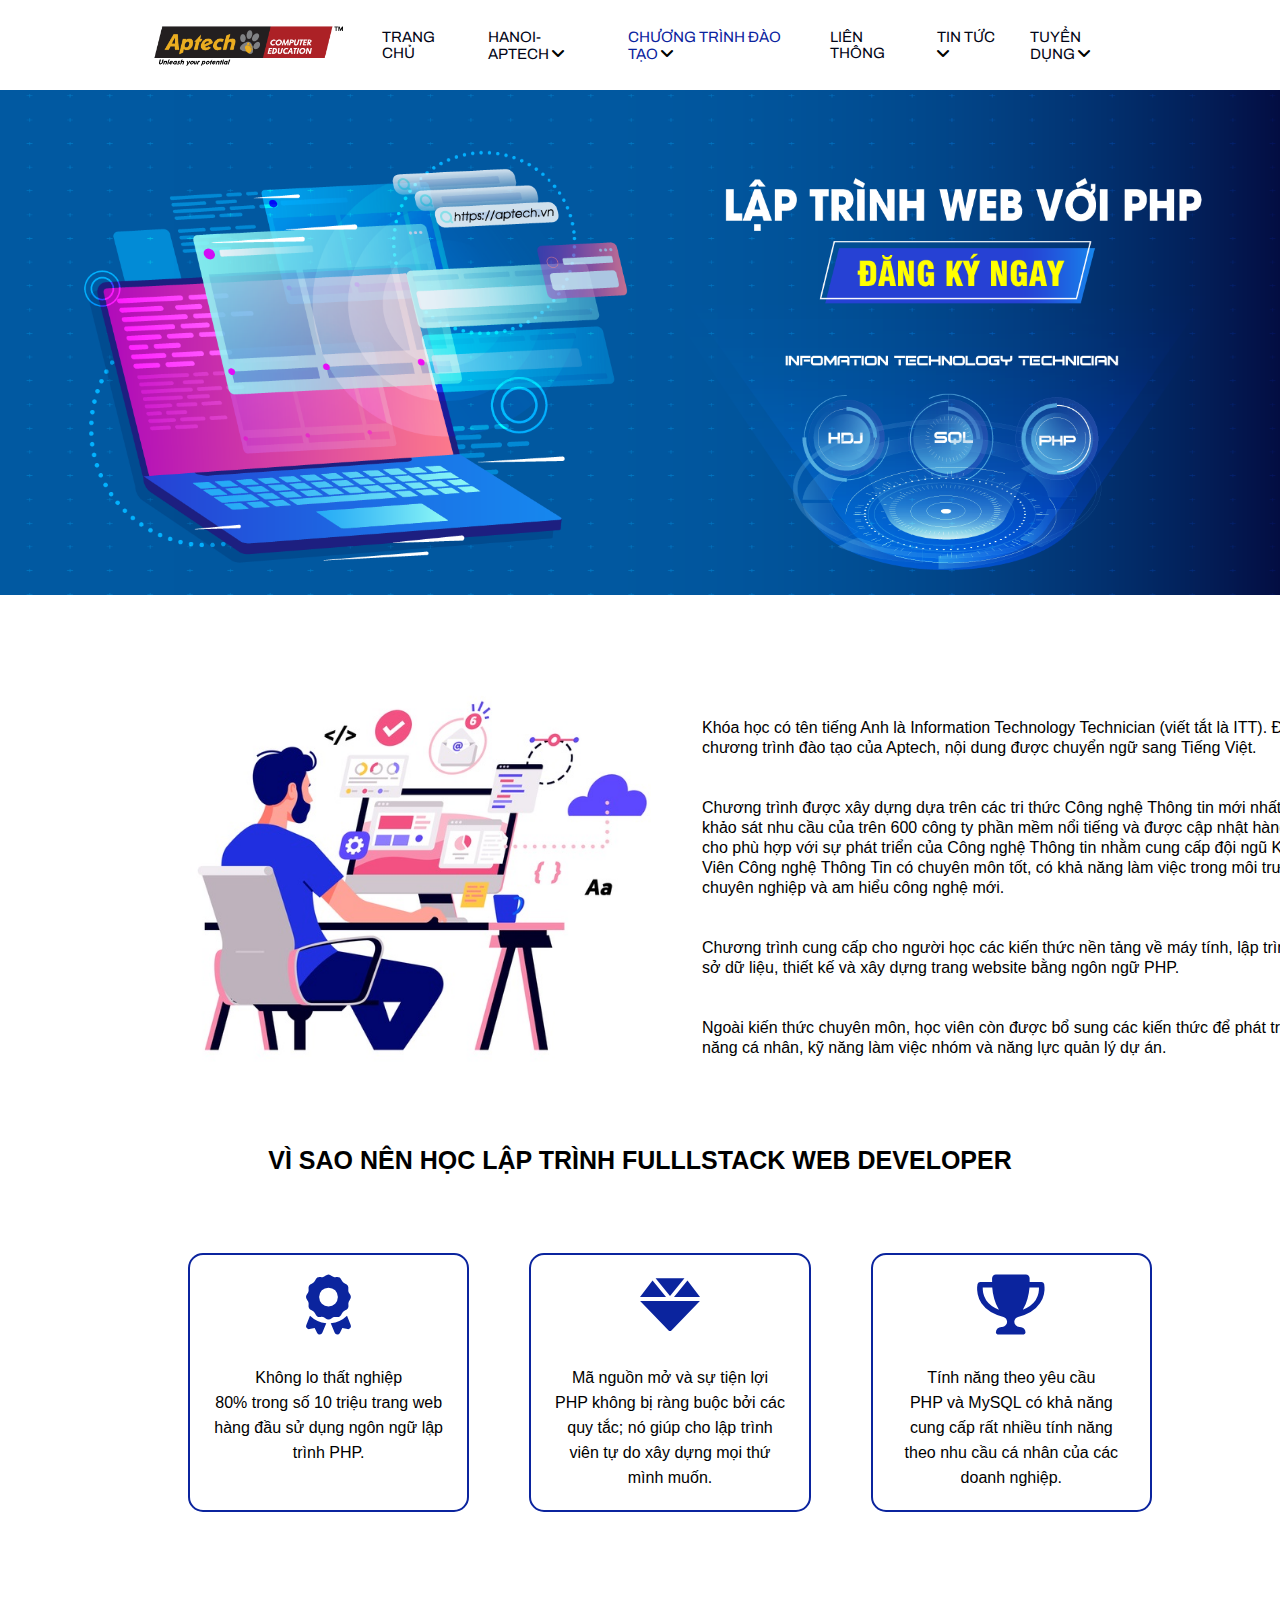
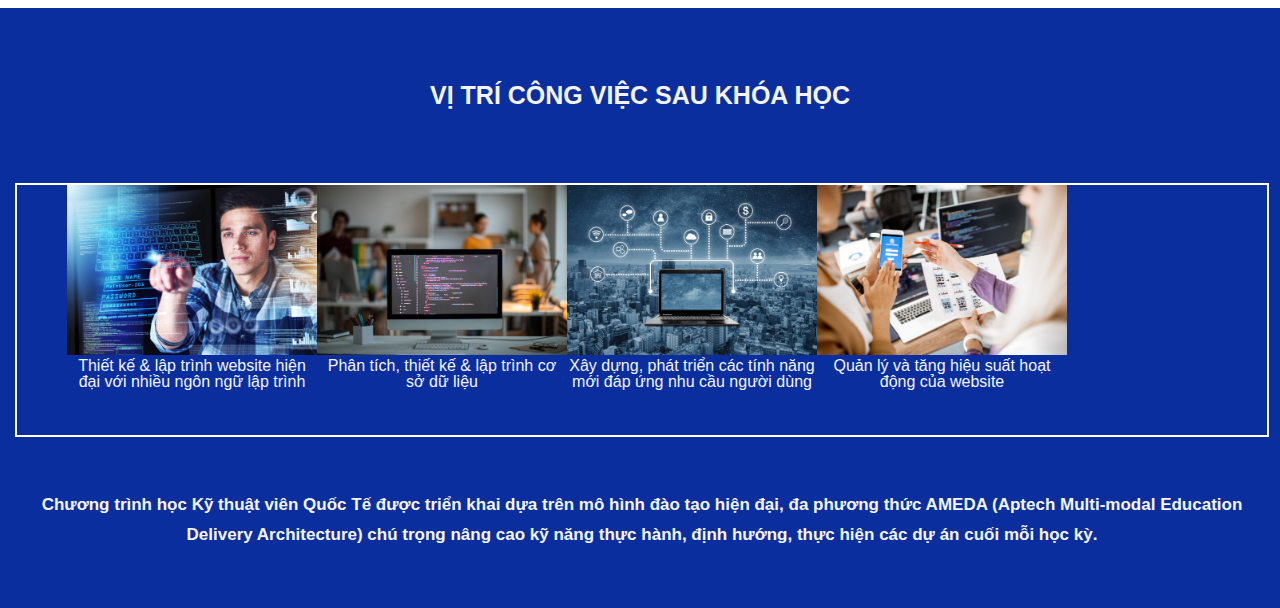
==== ctrinhdaotao/LaptrinhvienFullstack.html @ 7c673fed "Hieu chinh sua ct dao tao" ====
<!DOCTYPE html>
<html lang="en">
<head>
    <meta charset="UTF-8">
    <meta http-equiv="X-UA-Compatible" content="IE=edge">
    <meta name="viewport" content="width=device-width, initial-scale=1.0">
    <title>Khóa học Lập trình Web Fullstack</title>
    <link rel="stylesheet" href="css/reset.css">
    <link rel="stylesheet" href="https://cdnjs.cloudflare.com/ajax/libs/font-awesome/6.0.0/css/all.min.css" integrity="sha512-9usAa10IRO0HhonpyAIVpjrylPvoDwiPUiKdWk5t3PyolY1cOd4DSE0Ga+ri4AuTroPR5aQvXU9xC6qOPnzFeg==" crossorigin="anonymous" referrerpolicy="no-referrer" />
    <link rel="preconnect" href="https://fonts.googleapis.com">
    <link rel="preconnect" href="https://fonts.gstatic.com" crossorigin>
    <link href="https://fonts.googleapis.com/css2?family=Archivo:wght@600&display=swap" rel="stylesheet">
    <link rel="stylesheet" href="css/style.css">
</head>
<body>
    <div id="wrapper">
        <div id="header">
            <div class="header-inner">
                <div class="logo">
                    <img src="img/LOGO-APTECH-03-02-1.png" alt="">
                </div>
                <div class="nav">
                    <ul class="main-menu">
                        <li>
                            <a href="#">TRANG CHỦ</a>
                        </li>

                        <li>
                            <a href="#">HANOI-APTECH</a>
                            <i class="fa-solid fa-angle-down"></i>
                            <ul class="sub-menu">
                                <li><a href="#">Giới thiệu</a></li>
                                <li><a href="#">Cơ sở vật chất</a></li>
                                <li><a href="#">Giảng viên</a></li>
                                <li><a href="#">Hỏi đáp</a></li>
                            </ul>
                        </li>

                        <li>
                            <a href="#" class="click">CHƯƠNG TRÌNH ĐÀO TẠO</a>
                            <i class="fa-solid fa-angle-down"></i>
                            <ul class="sub-menu">
                                <li><a href="#">Lập Trình Viên Quốc Tế ADSE</a></li>
                                <li><a href="#" class="click">Lập Trình Web Fullstack</a></li>
                                <li><a href="#">Các khóa ngắn hạn</a>
                                    <i class="fa-solid fa-angle-down"></i>
                                    <ul class="mini-sub-menu">
                                        <li><a href="#">Khóa Quản Trị Mạng</a></li>
                                        <li><a href="#">Lập trình Java</a></li>
                                        <li><a href="#">Lập trình .NET</a></li>
                                        <li><a href="#">Lập trình C#</a></li>
                                        <li><a href="#">Lập trình PHP</a></li>
                                        <li><a href="#">Lập trình CSDL với SQL</a></li>
                                    </ul>
                                </li>
                            </ul>
                        </li>

                        <li>
                            <a href="#">LIÊN THÔNG</a>
                        </li>
                        <li>
                            <a href="#">TIN TỨC</a>
                            <i class="fa-solid fa-angle-down"></i>
                            <ul class="sub-menu">
                                <li><a href="#">Tin về CNTT</a></li>
                                <li><a href="#">Lịch thi</a></li>
                                <li><a href="#">Lịch tuyển sinh</a></li>
                            </ul>
                        </li>
                        <li>
                            <a href="#">TUYỂN DỤNG</a>
                            <i class="fa-solid fa-angle-down"></i>
                            <ul class="sub-menu">
                                <li><a href="#">Tin tuyển dụng</a></li>
                                <li><a href="#">Góc nghề nghiệp</a></li>
                            </ul>
                        </li>
                    </ul>
                </div>
            </div>
        </div>
        <div class="poster">
            <img src="img/Lap-trinh-web-voi-php.png" alt="">
        </div>
        <div id="intro">
            <div class="intro-inner">
                <div class="illust">
                    <img src="img/ITT.jpg" alt="">
                </div>
                <div class="document">
                    <p>
                        Khóa học có tên tiếng Anh là Information Technology Technician (viết tắt là ITT). Đây là chương trình đào tạo của Aptech, nội dung được chuyển ngữ sang Tiếng Việt.
                    </p>
                    <p>
                        Chương trình được xây dựng dựa trên các tri thức Công nghệ Thông tin mới nhất với sự khảo sát nhu cầu của trên 600 công ty phần mềm nổi tiếng và được cập nhật hàng năm cho phù hợp với sự phát triển của Công nghệ Thông tin nhằm cung cấp đội ngũ Kỹ Thuật Viên Công nghệ Thông Tin có chuyên môn tốt, có khả năng làm việc trong môi trường chuyên nghiệp và am hiểu công nghệ mới.
                    </p>
                    <p>
                        Chương trình cung cấp cho người học các kiến thức nền tảng về máy tính, lập trình, cơ sở dữ liệu, thiết kế và xây dựng trang website bằng ngôn ngữ PHP.
                    </p>
                    <p>
                        Ngoài kiến thức chuyên môn, học viên còn được bổ sung các kiến thức để phát triển kỹ năng cá nhân, kỹ năng làm việc nhóm và năng lực quản lý dự án.
                    </p>
                </div>
            </div>
        </div>
        <div id="reason">
            <div class="reason-inner">
                <div class="ask">
                    <p>
                        VÌ SAO NÊN HỌC LẬP TRÌNH FULLLSTACK WEB DEVELOPER
                    </p>
                </div>
                <div class="some-reason">
                    <div class="rs">
                        <div class="icon">
                            <i class="fa-solid fa-award"></i>
                        </div>
                        <div class="text">
                            <div class="big-text">
                                <p>
                                    Không lo thất nghiệp
                                </p>
                            </div>
                            <div class="small-text">
                                <p>
                                    80% trong số 10 triệu trang web hàng đầu sử dụng ngôn ngữ lập trình PHP.
                                </p>
                            </div>
                        </div>
                    </div>
                    <div class="rs">
                        <div class="icon">
                            <i class="fa-solid fa-gem"></i>
                        </div>
                        <div class="text">
                            <div class="big-text">
                                <p>
                                    Mã nguồn mở và sự tiện lợi
                                </p>
                            </div>
                            <div class="small-text">
                                <p>
                                PHP không bị ràng buộc bởi các quy tắc; nó giúp cho lập trình viên tự do xây dựng mọi thứ mình muốn.
                                </p>
                            </div>
                        </div>
                    </div>
                    <div class="rs">
                        <div class="icon">
                            <i class="fa-solid fa-trophy"></i>
                        </div>
                        <div class="text">
                            <div class="big-text">
                                <p>
                                    Tính năng theo yêu cầu
                                </p>
                            </div>
                            <div class="small-text">
                                <p>
                                PHP và MySQL có khả năng cung cấp rất nhiều tính năng theo nhu cầu cá nhân của các doanh nghiệp.                     
                                </p>
                            </div>
                        </div>
                    </div>
                </div>
            </div>
        </div>
        <div id="direction">
            <div class="job">
                <div class="introduce">
                    <p>
                        VỊ TRÍ CÔNG VIỆC SAU KHÓA HỌC
                    </p>
                </div>
                <div class="some-job">
                    <ul class="list-job">
                        <li><a href="#" class="cl"></a>
                            <div class="pic">
                                <img src="img/Thiet-ke-khong-ten-2.png" alt="">
                            </div>
                            <div class="txt">
                                <p>
                                    Thiết kế & lập trình website hiện đại với nhiều ngôn ngữ lập trình
                                </p>
                            </div>
                        </li>
                        <li><a href="#" class="cl"></a>
                            <div class="pic">
                                <img src="img/coded-stuff-screen_236854-21687.jpg" alt="">
                            </div>
                            <div class="txt">
                                <p>
                                    Phân tích, thiết kế & lập trình cơ sở dữ liệu
                                </p>
                            </div>
                        </li>
                        <li><a href="#" class="cl"></a>
                            <div class="pic">
                                <img src="img/Thiet-ke-khong-ten-1.png" alt="">
                            </div>
                            <div class="txt">
                                <p>
                                    Xây dựng, phát triển các tính năng mới đáp ứng nhu cầu người dùng
                                </p>
                            </div>
                        </li>
                        <li><a href="#" class="cl"></a>
                            <div class="pic">
                                <img src="img/Thiet-ke-khong-ten-3.png" alt="">
                                </div>
                            <div class="txt">
                                <p>
                                    Quản lý và tăng hiệu suất hoạt động của website
                                </p>
                            </div>
                        </li>
                    </ul>
                <div class="short-text">
                    <p>
                        Chương trình học Kỹ thuật viên Quốc Tế được triển khai dựa trên mô hình đào tạo hiện đại, đa phương thức AMEDA (Aptech Multi-modal Education Delivery Architecture) chú trọng nâng cao kỹ năng thực hành, định hướng, thực hiện các dự án cuối mỗi học kỳ.
                    </p>
                </div>
            </div>
        </div>
        <div class="person">
            
        </div>
</body>
</html>
---- ctrinhdaotao/css/style.css ----
body{
    font-family: Arial;
}
#header{
    height: 90px;
    width: 100%;
    display: flex;
    justify-content: center;
}
#header .header-inner{
    width: 80%;
    height: 100%;
    display: flex;
}
#header .header-inner .logo{
    margin-left: 20px;
    width: 20%;
    height: 100%;
    display: flex;
    align-items: center;
} 
.logo img{
    max-width: 103%;
    max-height: 103%;
}
#header .header-inner .nav{
    margin-left: 35px;
    width: 80%;
    height: 100%;
    display: flex;
}
.main-menu{
    display: flex;
    align-items: center;
    justify-content: space-between;
    font-family: 'Archivo', sans-serif;
}
.main-menu>li{
    width: fit-content;
    margin-right: 20px;
    padding: 5px;
    position: relative;
}
.main-menu>li>a{
    text-decoration: none;
    color: #020516;
    font-size: 15px;
}
.main-menu>li>a.click{
    color: #0b249e;
}
.sub-menu{
    display: none;
}
.main-menu>li>a:hover{
    color: #0b249e;
}
.main-menu>li:hover{
    color: #0b249e;
}
.main-menu>li:hover .sub-menu{
    display: block;
    position: absolute;
    top: 25px;
    left: 0;
    background-color: #f4f4f4;
    padding: 13px;
    width: max-content;
}
.main-menu>li:hover .sub-menu li{
    margin-bottom: 13px;
    border-bottom: 1px solid black;
}
.main-menu>li:hover .sub-menu li a{
    text-decoration: none;
    font-size: 14px;
    color: black;
    font-family: 'Archivo', sans-serif;
}
.mini-sub-menu{
    display: none;
}
.sub-menu>li:hover{
    color: #0b249e;
}
.sub-menu>li:hover .mini-sub-menu{
    display: block;
}
.poster img{
    max-width: 100%;
    max-height: 100%;
}
#intro{
    height: 510px;
    width: 1520px;
    display: flex;
    justify-content: center
}
#intro .intro-inner{
    margin-top: 50px;
    width: 1200px;
    height: 440px;
    display: flex;
}
#intro .intro-inner .illust{
    margin-left: 30px;
    width: 40%;
    height: 100%;
    display: flex;
    align-items: center;
}
.illust img{
    max-width: 102%;
    max-height: 102%;
}
#intro .intro-inner .document{
    width: 60%;
    height: 100;
    margin-left: 40px;
    margin-top: 50px;
}
.document>p{
    
    font-family: Arial, Helvetica, sans-serif;
    font-size: 16px;
    line-height: 20px;
    padding: 20px;
    text-decoration: none;
}
#reason{
    height: 500px;
    width: 100%;
    display: flex;
    justify-content: center;
}
#reason .reason-inner{
    margin-top: 40px;
    width: 80%;
    height: 365px;
    text-align: center;
}
#reason .reason-inner .ask{
    width: 100%;
    height: 35px;
    text-align: center;
    font-size: 25px;
    font-family: arial, sans-serif;
    font-weight: 600    ;
}
#reason .reason-inner .some-reason{
    margin-top: 70px;
    display: flex;
    font-family: Arial, Helvetica, sans-serif;
}
.rs{
    width: 30%;
    line-height: 25px;
    padding: 20px 20px 20px 20px;
    border: 2px solid #0b249e;
    margin-left: 60px;
    border-radius: 15px;
}
.rs .icon{
    margin-bottom: 30px;
}
.rs .icon>i{
    font-size: 60px;
    color: #0b249e;
}
#direction{
    height: 600px;
    width: 100%;
    display: flex;
    justify-content: center;
    background: rgb(10,46,158);
}
#direction .job{
    margin-top: 70px;
    width: 1250px;
    height: 400px;
    align-items: center;
}
#direction .job .introduce{
    text-align: center;
    font-family: Arial, sans-serif;
    font-size: 25px;
    font-weight: 700;
    line-height: 35px;
    color: #f4f4f4;
    margin-bottom: 70px;
}
#direction .job .some-job{
    height: 250px;
    width: 1250px;
    border: 2px solid white;
}
.list-job{
    width: 270px;
    margin-left: 50px;
    display: flex;
}
.pic img{
    height: 170px;
    width: 250px;
}
.cl{
    background-color: #f4f4f4;
}
.txt{
    text-align: center;
    font-family: Arial, Helvetica, sans-serif;
    color: #f4f4f4;
}
.some-job .short-text{
    margin-top: 100px;
    color: #f4f4f4;
    text-align: center;
    font-size: 17px;
    font-family: Arial, Helvetica, sans-serif;
    font-weight: 600;
    line-height: 30px;

}
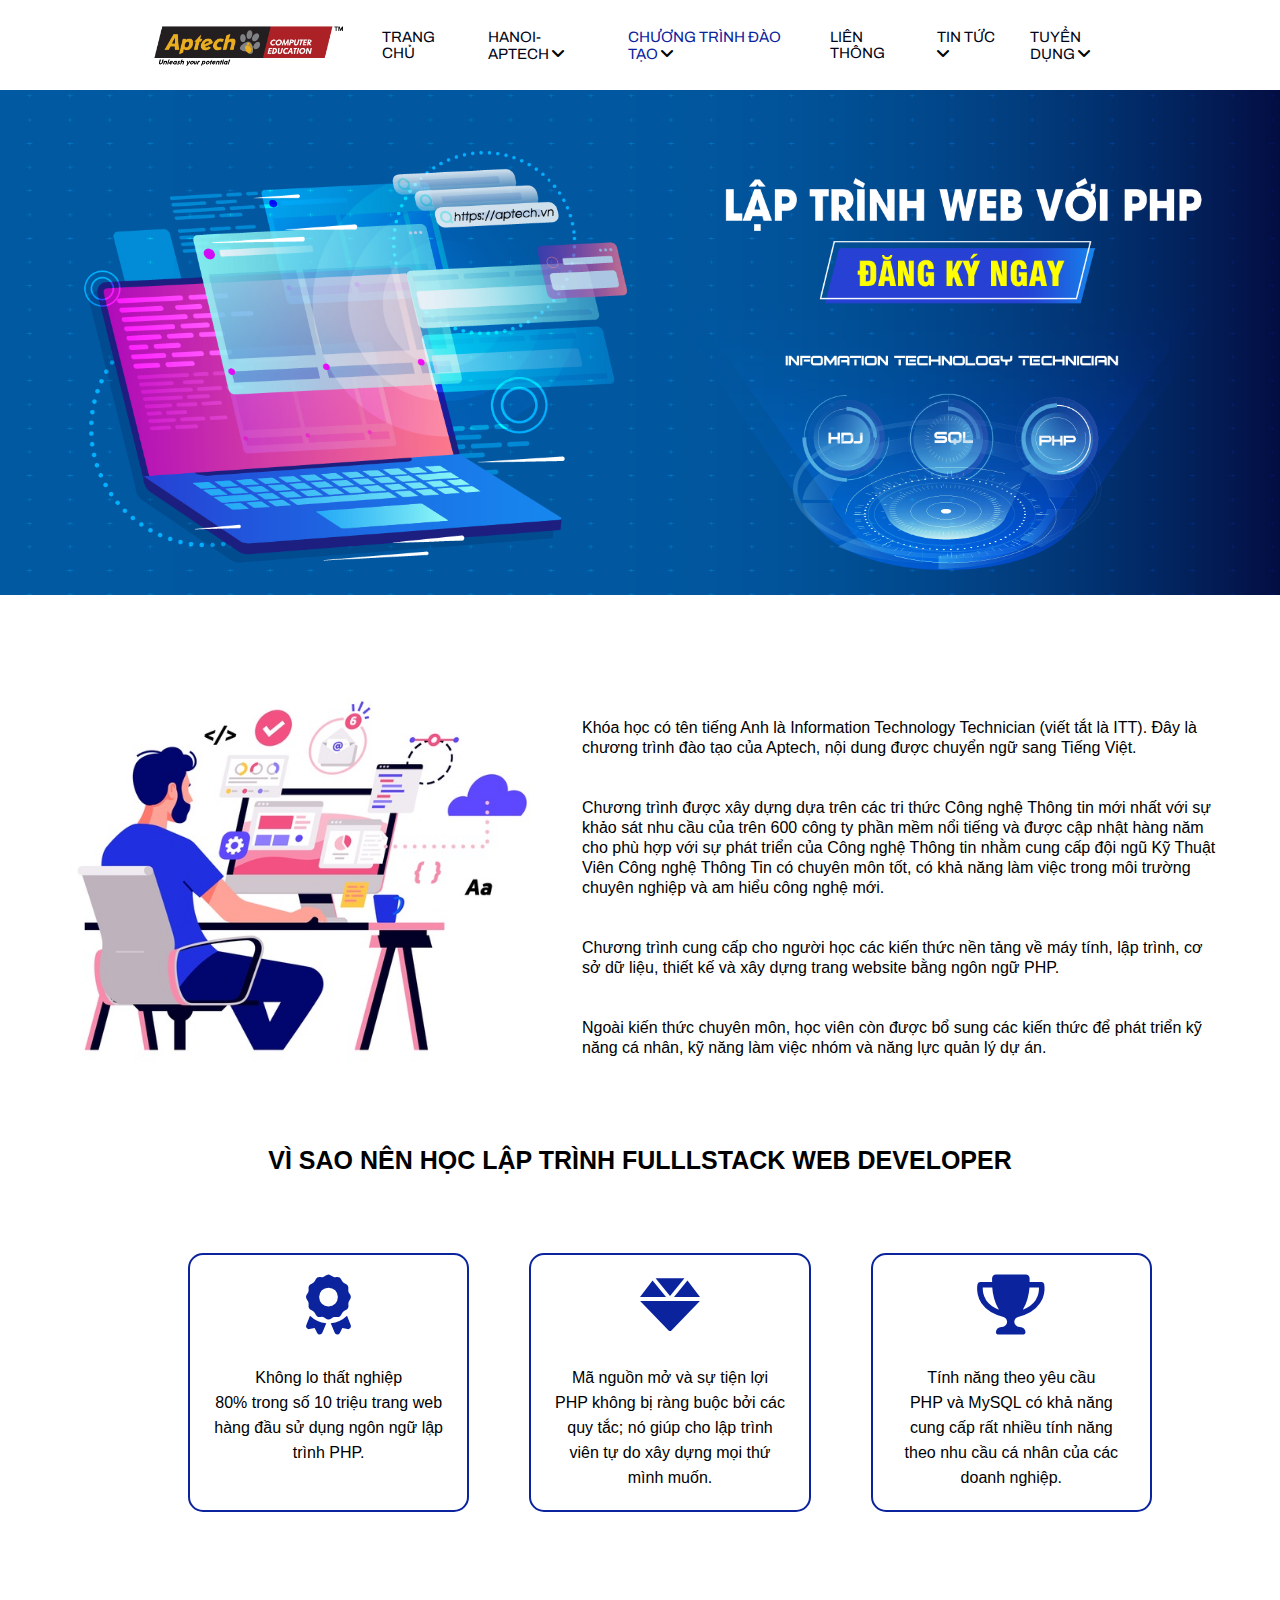
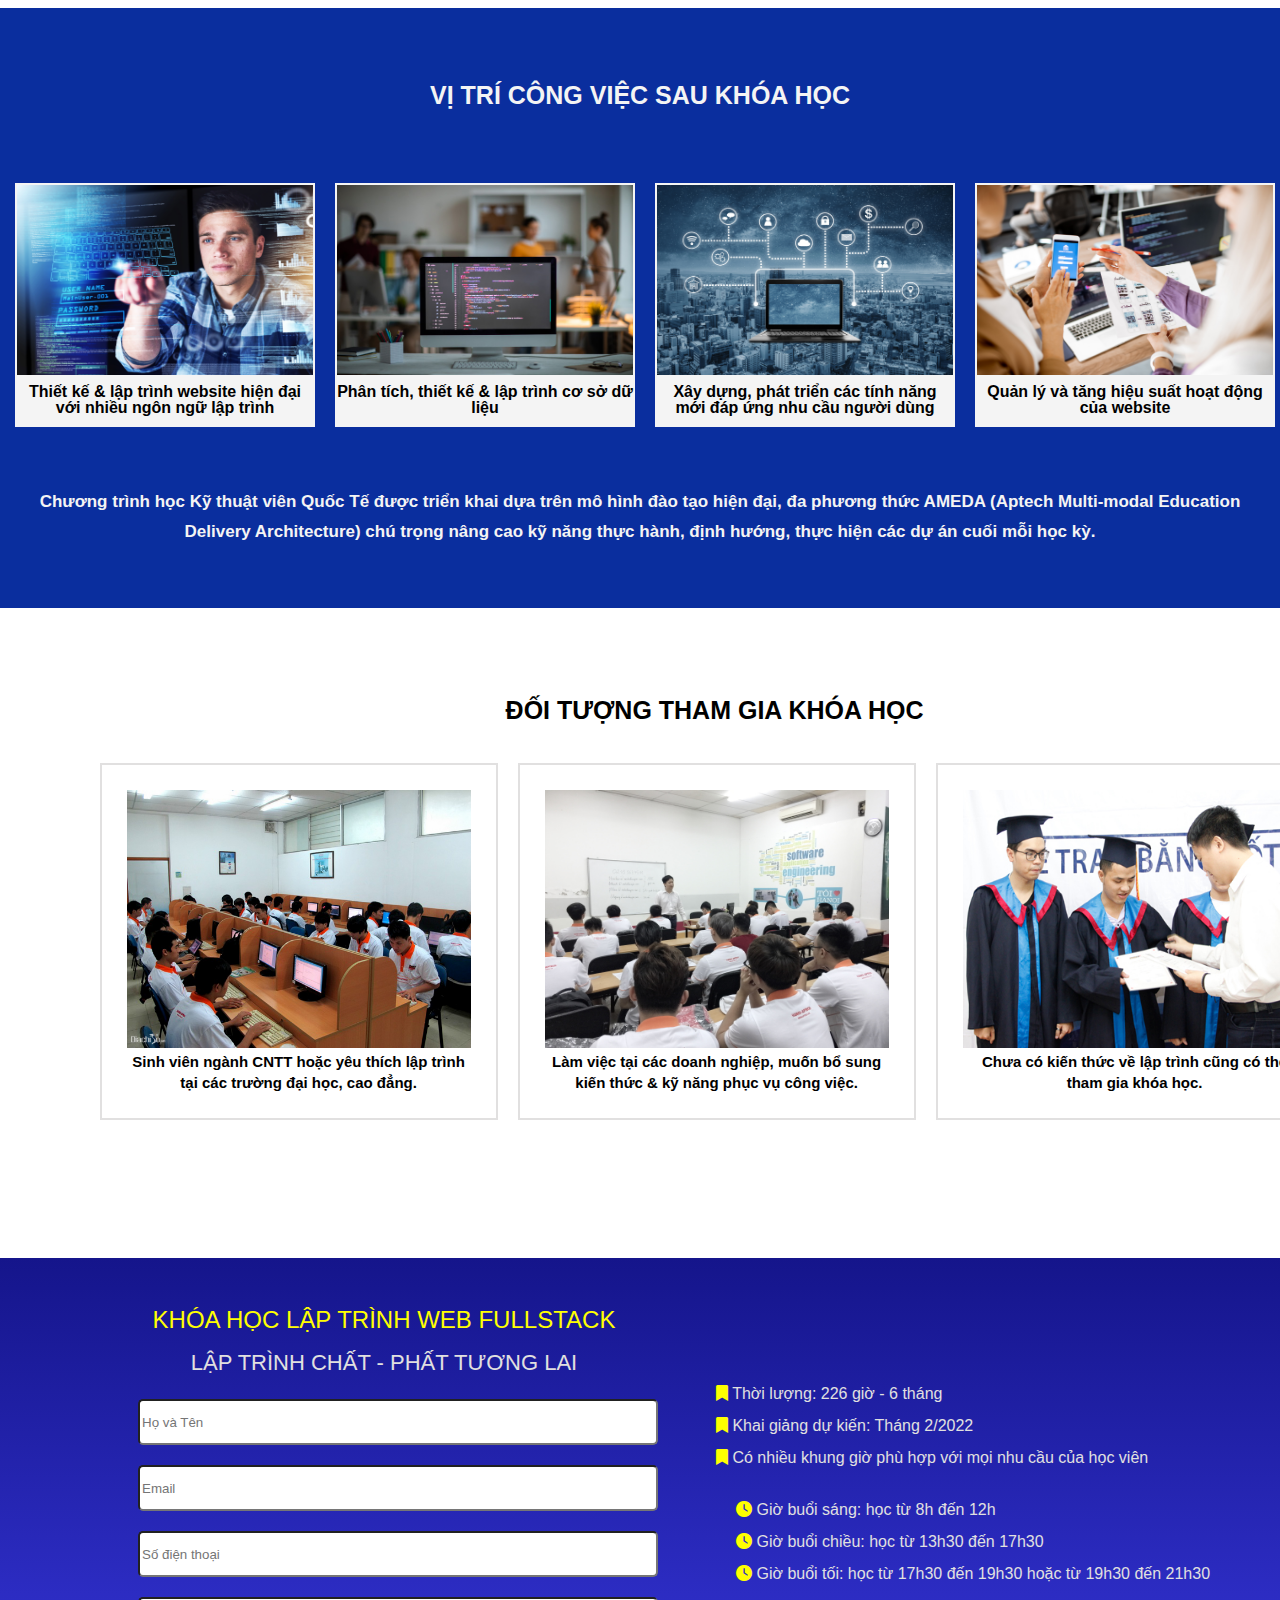
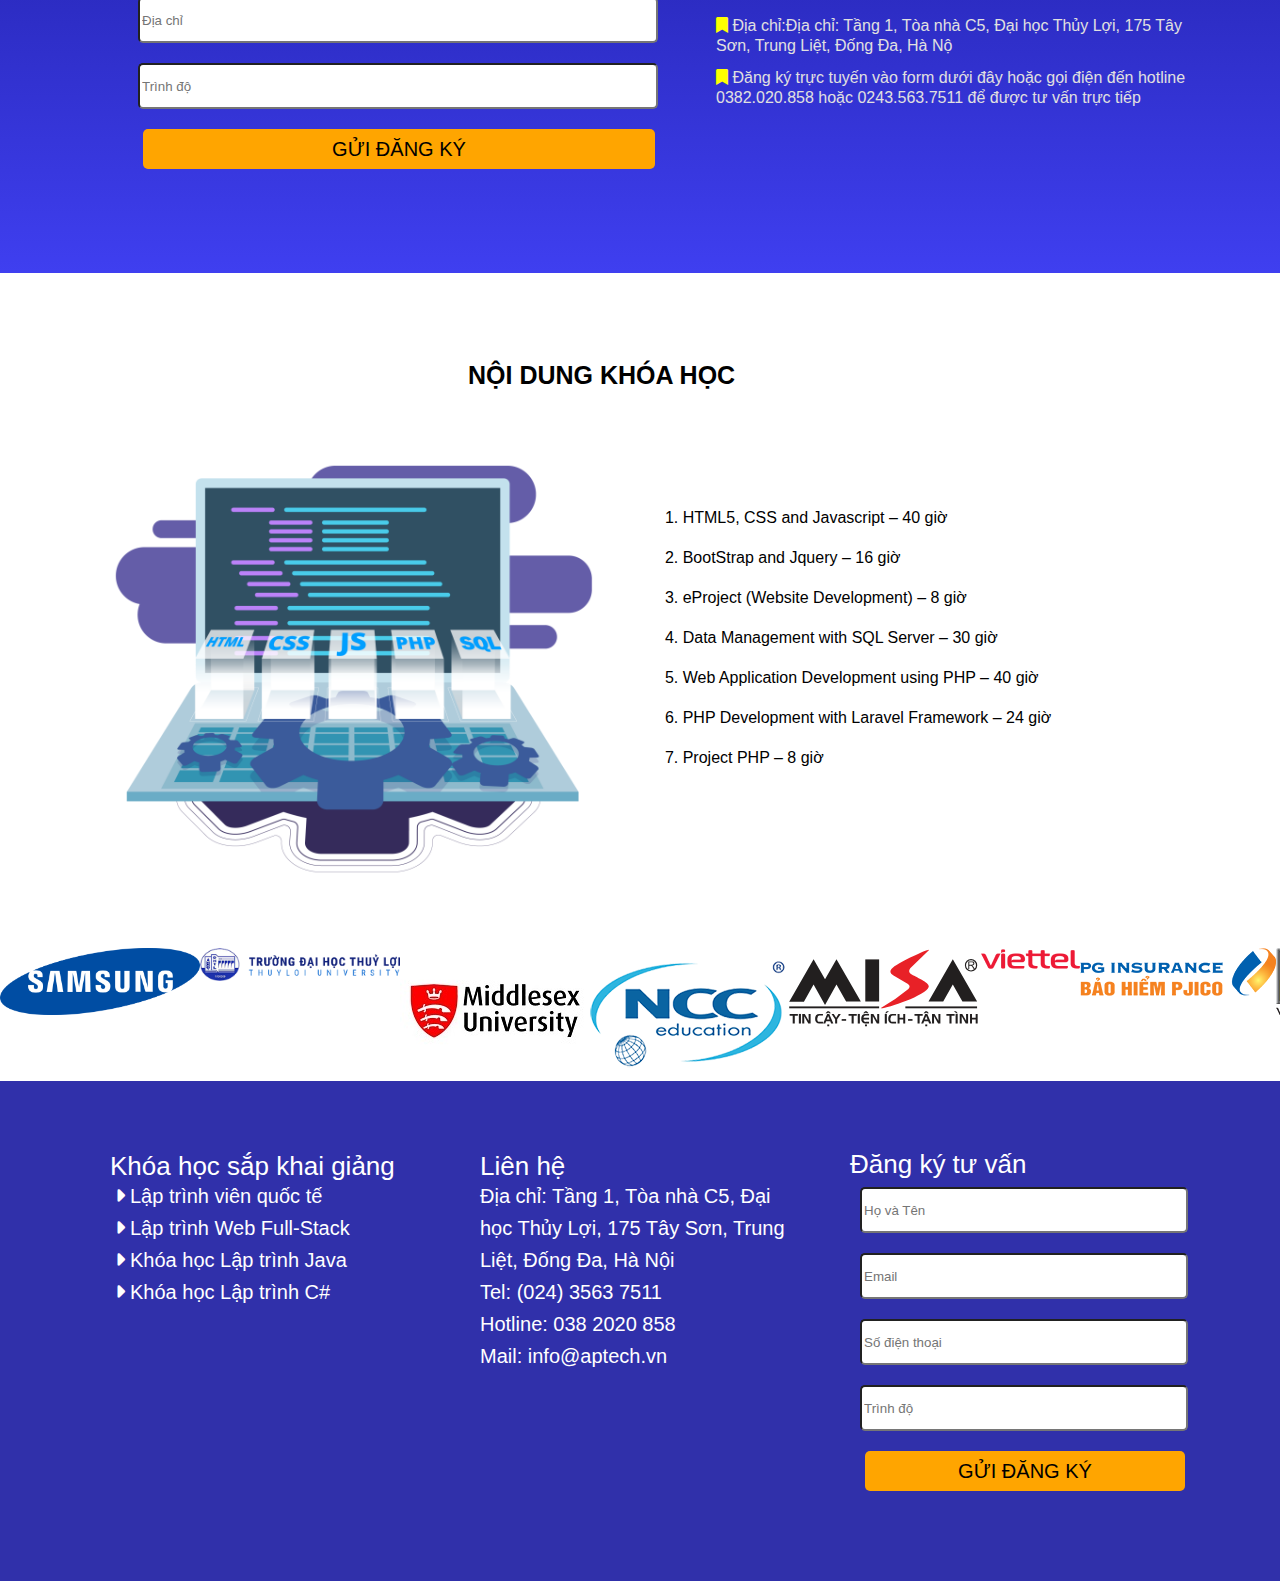
==== commit 56ae8627: "Hieu chinh sua" ====
--- a/ctrinhdaotao/LaptrinhvienFullstack.html
+++ b/ctrinhdaotao/LaptrinhvienFullstack.html
@@ -223,8 +223,227 @@
                 </div>
             </div>
         </div>
-        <div class="person">
-            
+        </div>
+        <div id="person">
+            <div class="p-inner">
+                <div class="p-header">
+                    <p>
+                        ĐỐI TƯỢNG THAM GIA KHÓA HỌC
+                    </p>
+                </div>
+                <div class="p-extra">
+                    <div class="psubextra">
+                        <div class="pict">
+                            <img src="img/pextra1.jpg" alt="">
+                        </div>
+                        <div class="decrip">
+                            <p>
+                                Sinh viên ngành CNTT hoặc yêu thích lập trình tại các trường đại học, cao đẳng.
+                            </p>
+                        </div>
+                    </div>
+                    <div class="psubextra">
+                        <div class="pict">
+                            <img src="img/pextra2.jpg" alt="">
+                        </div>
+                        <div class="decrip">
+                            <p>
+                                Làm việc tại các doanh nghiệp, muốn bổ sung kiến thức & kỹ năng phục vụ công việc.
+                            </p>
+                        </div>
+                    </div>
+                    <div class="psubextra">
+                        <div class="pict">
+                            <img src="img/pextra3.jpg" alt="">
+                        </div>
+                        <div class="decrip">
+                            <p>
+                                Chưa có kiến thức về lập trình cũng có thể tham gia khóa học.
+                            </p>
+                        </div>
+                    </div>
+                </div>
+            </div>
+        </div>
+
+        <div id="infor">
+            <div class="infor-wrap">
+                <div class="infor-form">
+                    <div class="title">
+                        <h2>Khóa học lập trình web fullstack</h2>
+                        <h3>Lập trình chất - phất tương lai</h3>
+                    </div>
+                    <form class="form">
+                        <input class="form-control" type="text" placeholder="Họ và Tên"
+                            aria-label="default input example">
+                        <input class="form-control" type="text" placeholder="Email"
+                            aria-label="default input example">
+                        <input class="form-control" type="text" placeholder="Số điện thoại"
+                            aria-label="default input example">
+                        <input class="form-control" type="text" placeholder="Địa chỉ"
+                            aria-label="default input example">
+
+                        <input class="form-control" list="datalistOptions" id="exampleDataList"
+                            placeholder="Trình độ">
+                        <datalist id="datalistOptions">
+                            <option value="Học sinh">
+                            <option value="Sinh viên">
+                            <option value="Đi làm">
+                            <option value="Khác">
+                        </datalist>
+
+                        <button>
+                            Gửi đăng ký
+                        </button>
+                    </form>  
+                </div>
+
+                <div class="infor-main">
+                    <ul class="inf-route">
+                        <li><i class="fa-solid fa-bookmark"></i>
+                            Thời lượng: 226 giờ - 6 tháng</li>
+                        <li><i class="fa-solid fa-bookmark"></i>
+                            Khai giảng dự kiến: Tháng 2/2022</li>
+                        <li><i class="fa-solid fa-bookmark"></i>
+                            Có nhiều khung giờ phù hợp với mọi nhu cầu của học viên</li>
+                    </ul>
+                    <ul class="inf-time">
+                        <li><i class="fa-solid fa-clock"></i>
+                            Giờ buổi sáng: học từ 8h đến 12h</li>
+                        <li><i class="fa-solid fa-clock"></i>
+                            Giờ buổi chiều: học từ 13h30 đến 17h30</li>
+                        <li><i class="fa-solid fa-clock"></i>
+                            Giờ buổi tối: học từ 17h30 đến 19h30 hoặc từ 19h30 đến 21h30</li>
+                    </ul>
+                    <ul class="inf-addr">
+                        <li><i class="fa-solid fa-bookmark"></i>
+                            Địa chỉ:Địa chỉ: Tầng 1, Tòa nhà C5, Đại học Thủy Lợi, 175 Tây Sơn, Trung Liệt, Đống Đa, Hà Nộ</li>
+                        <li><i class="fa-solid fa-bookmark"></i>
+                            Đăng ký trực tuyến vào form dưới đây hoặc gọi điện đến hotline 0382.020.858 hoặc 0243.563.7511 để được tư vấn trực tiếp</li>
+                    </ul>
+                </div>
+            </div>
+        </div>
+        <div id="course">
+            <div class="course-inner">
+                <div class="course-header">
+                    <p>
+                        NỘI DUNG KHÓA HỌC
+                    </p>
+                </div>
+                <div class="course-info">
+                    <div class="sample">
+                        <img src="img/sample.png" alt="">
+                    </div>
+                    <div class="inf">
+                        <div class="course-include">
+                            <p>
+                                1. HTML5, CSS and Javascript – 40 giờ
+                            </p>
+                            <p>
+                                2. BootStrap and Jquery – 16 giờ
+                            </p>
+                            <p>
+                                3. eProject (Website Development) – 8 giờ
+                            </p>
+                            <p>
+                                4. Data Management with SQL Server – 30 giờ
+                            </p>
+                            <p>
+                                5. Web Application Development using PHP – 40 giờ
+                            </p>
+                            <p>
+                                6. PHP Development with Laravel Framework – 24 giờ
+                            </p>
+                            <p>
+                                7. Project PHP – 8 giờ
+                            </p>
+                        </div>
+                        <div class="course-price">
+                            <ul class="sub-menu">Học phí khóa học</a></li>
+                                <ul>
+                                    <li><a>Học sinh: 13.280.000 VNĐ</a></li>
+                                    <li><a>Sinh viên: 12.450.000 VNĐ</a></li>
+                                    <li><a>Người đi làm: 16.600.000 VNĐ</a></li>
+                                </ul>
+                            </ul>
+                        </div>
+                    </div>
+                </div>
+            </div>
+        </div>
+        <div
+        id="carouselExampleControls"
+        class="carousel slide"
+        data-bs-ride="carousel">
+        <div class="carousel-inner">
+          <div class="carousel-item active">
+            <img src="img/slideimg1.png" class="d-block w-100" alt="" />
+          </div>
+          <div class="carousel-item">
+            <img src="img/slideimg2.png" class="d-block w-100" alt="" />
+          </div>
+          <div class="carousel-item">
+            <img src="img/slideimg3.jpg" class="d-block w-100" alt="" />
+          </div>
+          <div class="carousel-item">
+            <img src="img/slideimg4.png" class="d-block w-100" alt="" />
+          </div>
+          <div class="carousel-item">
+            <img src="img/slideimg5.svg" class="d-block w-100" alt="" />
+          </div>
+          <div class="carousel-item">
+            <img src="img/slideimg6.png" class="d-block w-100" alt="" />
+          </div>
+          <div class="carousel-item">
+            <img src="img/slideimg7.png" class="d-block w-100" alt="" />
+          </div>
+          <div class="carousel-item">
+            <img src="img/slideimg8.png" class="d-block w-100" alt="" />
+          </div>
+        </div>
+        <div id="footer">
+            <div class="footer-wrap">
+                <div class="footer-inf">
+                    <div class="title-footer-inf">
+                        <h2>Khóa học sắp khai giảng</h2>
+                    </div>
+                    <ul>
+                        <a href=""><i class="fa-solid fa-caret-right"></i>Lập trình viên quốc tế <br></a>
+                        <a href=""><i class="fa-solid fa-caret-right"></i>Lập trình Web Full-Stack <br></a>
+                        <a href=""><i class="fa-solid fa-caret-right"></i>Khóa học Lập trình Java <br></a>
+                        <a href=""><i class="fa-solid fa-caret-right"></i>Khóa học Lập trình C# <br></a>
+                    </ul>
+                </div>
+                <div class="footer-contact">
+                    <div class="title-footer-contact">
+                        <h2>Liên hệ</h2>
+                    </div>
+                    <ul>
+                        <a href="">Địa chỉ: Tầng 1, Tòa nhà C5, Đại học Thủy Lợi, 175 Tây Sơn, Trung Liệt, Đống Đa, Hà Nội <br></a>
+                        <a href="">Tel: (024) 3563 7511 <br></a>
+                        <a href="">Hotline: 038 2020 858 <br></a>
+                        <a href="">Mail: info@aptech.vn <br></a>
+                    </ul>
+                </div>
+                <div class="footer-form">
+                    <div class="title-footer-form">
+                        <h2>Đăng ký tư vấn</h2>
+                    </div>
+                    <form class="form-footer">
+                        <input class="form-control" type="text" placeholder="Họ và Tên"
+                            aria-label="default input example">
+                        <input class="form-control" type="text" placeholder="Email"
+                            aria-label="default input example">
+                        <input class="form-control" type="text" placeholder="Số điện thoại"
+                            aria-label="default input example">
+                        <input class="form-control" type="text" placeholder="Trình độ"
+                            aria-label="default input example">
+                        <button class="footer-button">
+                            Gửi đăng ký
+                        </button>
+                </div>
+            </div>
         </div>
 </body>
 </html>--- a/ctrinhdaotao/css/style.css
+++ b/ctrinhdaotao/css/style.css
@@ -92,7 +92,7 @@
 }
 #intro{
     height: 510px;
-    width: 1520px;
+    width: 100%;
     display: flex;
     justify-content: center
 }
@@ -192,27 +192,31 @@
 #direction .job .some-job{
     height: 250px;
     width: 1250px;
-    border: 2px solid white;
 }
 .list-job{
-    width: 270px;
-    margin-left: 50px;
-    display: flex;
+    display: flex;
+    justify-content: space-between;
 }
 .pic img{
-    height: 170px;
-    width: 250px;
-}
-.cl{
+    height: 190px;
+    width: 296px;
+}
+.list-job>li{
+    height: 240px;
+    width: 300px;
+    border: 2px solid  #f4f4f4;
     background-color: #f4f4f4;
+    margin-right: 20px;
 }
 .txt{
+    margin-top: 6px;
     text-align: center;
     font-family: Arial, Helvetica, sans-serif;
-    color: #f4f4f4;
+    color: black;
+    font-weight: 600;
 }
 .some-job .short-text{
-    margin-top: 100px;
+    margin-top: 60px;
     color: #f4f4f4;
     text-align: center;
     font-size: 17px;
@@ -221,3 +225,209 @@
     line-height: 30px;
 
 }
+#person{
+    height: 600px;
+    width: 100%;
+    justify-content: center;
+}
+#person .p-inner{
+    width: 1250px;
+    height: 473px;
+    align-items: center;
+    padding: 7%;
+}
+.p-header{
+    width: 100%;
+    height: 35px;
+    text-align: center;
+    font-family: arial, sans-serif;
+    font-size: 25px;
+    font-weight: 700;
+}
+.p-extra{
+    margin-top: 20px;
+    display: flex;
+}
+.psubextra{
+    width: 30%;
+    height: 100%;
+    margin: 10px;
+    border: 2px solid rgb(225,224,224);
+    padding: 2%;
+}
+.pict img{
+    height: 258px;
+    width: 344px;
+}
+.decrip{
+    font-family: arial, sans-serif;
+    text-align: center;
+    font-weight: 600;
+    line-height: 21px;
+    font-size: 15px;    
+}
+#infor{
+    display: grid;
+}
+.infor-wrap{
+    width: 100%;
+    height: 100%;
+    display: flex;
+    justify-content: center;
+    background-image: linear-gradient(0, rgb(63, 63, 240),rgb(21, 21, 139));
+    color: #e1e0e0;
+}   
+.infor-form{
+    width: 40%;
+    height: 80%;
+    padding-right: 70px;
+    padding-left: 70px;
+    margin-top: 50px;
+}
+.infor-main{
+    width: 40%;
+    height: 80%;
+    margin-top: 50px;
+}
+#infor{
+    padding-top: 50px;
+    height: 615px;
+}
+.infor-form .title h2{
+    color: yellow;
+    font-size: 24px;
+    text-align: center;
+    margin-bottom: 20px;
+    text-transform: uppercase;
+}
+.infor-form .title h3{
+    text-align: center;
+    font-size: 22px;
+    margin-bottom: 15px;
+    text-transform: uppercase;
+}
+.form-control{
+    width: 100%;
+    height: 40px;
+    border-radius: 5px;
+    margin: 10px;
+}
+button{
+    width: 100%;
+    height: 40px;
+    margin-top: 10px;
+    margin-left: 15px;
+    font-size: 20px;
+    font-weight: 500;
+    background-color: orange;
+    border-radius: 5px ;
+    border: 0;
+    text-transform: uppercase;
+}
+button:hover{
+    background-color: rgb(rgb(0, 153, 255));
+    color: white;
+}
+.infor-main{
+    margin-top: 100px;
+}
+.infor-main ul li i{
+    color: yellow;
+}
+.infor-main ul {
+    padding-top: 20px;
+    margin: 0;
+}
+.infor-main ul li{  
+    padding: 6px;
+    line-height: 20px;
+}
+.infor-main .inf-time{
+    margin-left: 20px;
+}
+#course{
+    height: 675px;
+    width: 100%;
+    justify-content: center;
+}
+#course .course-inner{
+    padding: 7%;
+    height: 567px;
+    width: 80%;
+    align-items: center;
+}
+.course-header{
+    font-family: arial, sans-serif;
+    font-weight: 700;
+    font-size: 25px;
+    line-height: 25px;
+    text-align: center;
+}
+.course-info{
+    justify-content: center;
+    align-items: center;
+    display: flex;
+    height: 500px;
+    width: 100%;
+}
+.sample{
+    height: 482px;
+    width: 513px;
+}
+.sample img{
+    max-width: 100%;
+    max-height: 100%;
+}
+.course-include{
+    font-family: Arial, Helvetica, sans-serif;
+    font-weight: 500;
+    margin: 40px;
+    line-height: 40px;
+    font-size: 16px;
+}
+.course-price{
+    margin-left: 40px;
+}
+.carousel-inner{
+    display: flex;
+}
+.carousel-item img{
+    max-width: 200px;
+}
+#footer{
+    height: 500px;
+    background-color: rgb(48, 48, 170);
+}
+.footer-wrap{
+    display: flex;
+    padding-top: 70px;
+    justify-content: center;
+    color:white;
+}
+.footer-wrap h2{
+    font-size: 26px;
+}
+.footer-wrap .footer-inf{
+    width: 25%;
+    line-height: 30px;
+    padding-right: 50px;
+}
+.footer-wrap .footer-contact{
+    width: 25%;
+    line-height: 30px;
+}
+.footer-wrap .footer-form{
+    width: 25%;
+    padding-left: 50px;
+}
+.footer-wrap a{
+    text-decoration: none;
+    color: white;
+    font-size: 20px;
+}
+.footer-wrap ul{
+    padding-left: 0;
+}
+.footer-wrap .footer-inf ul i{
+    padding:0 5px 0 5px;
+}